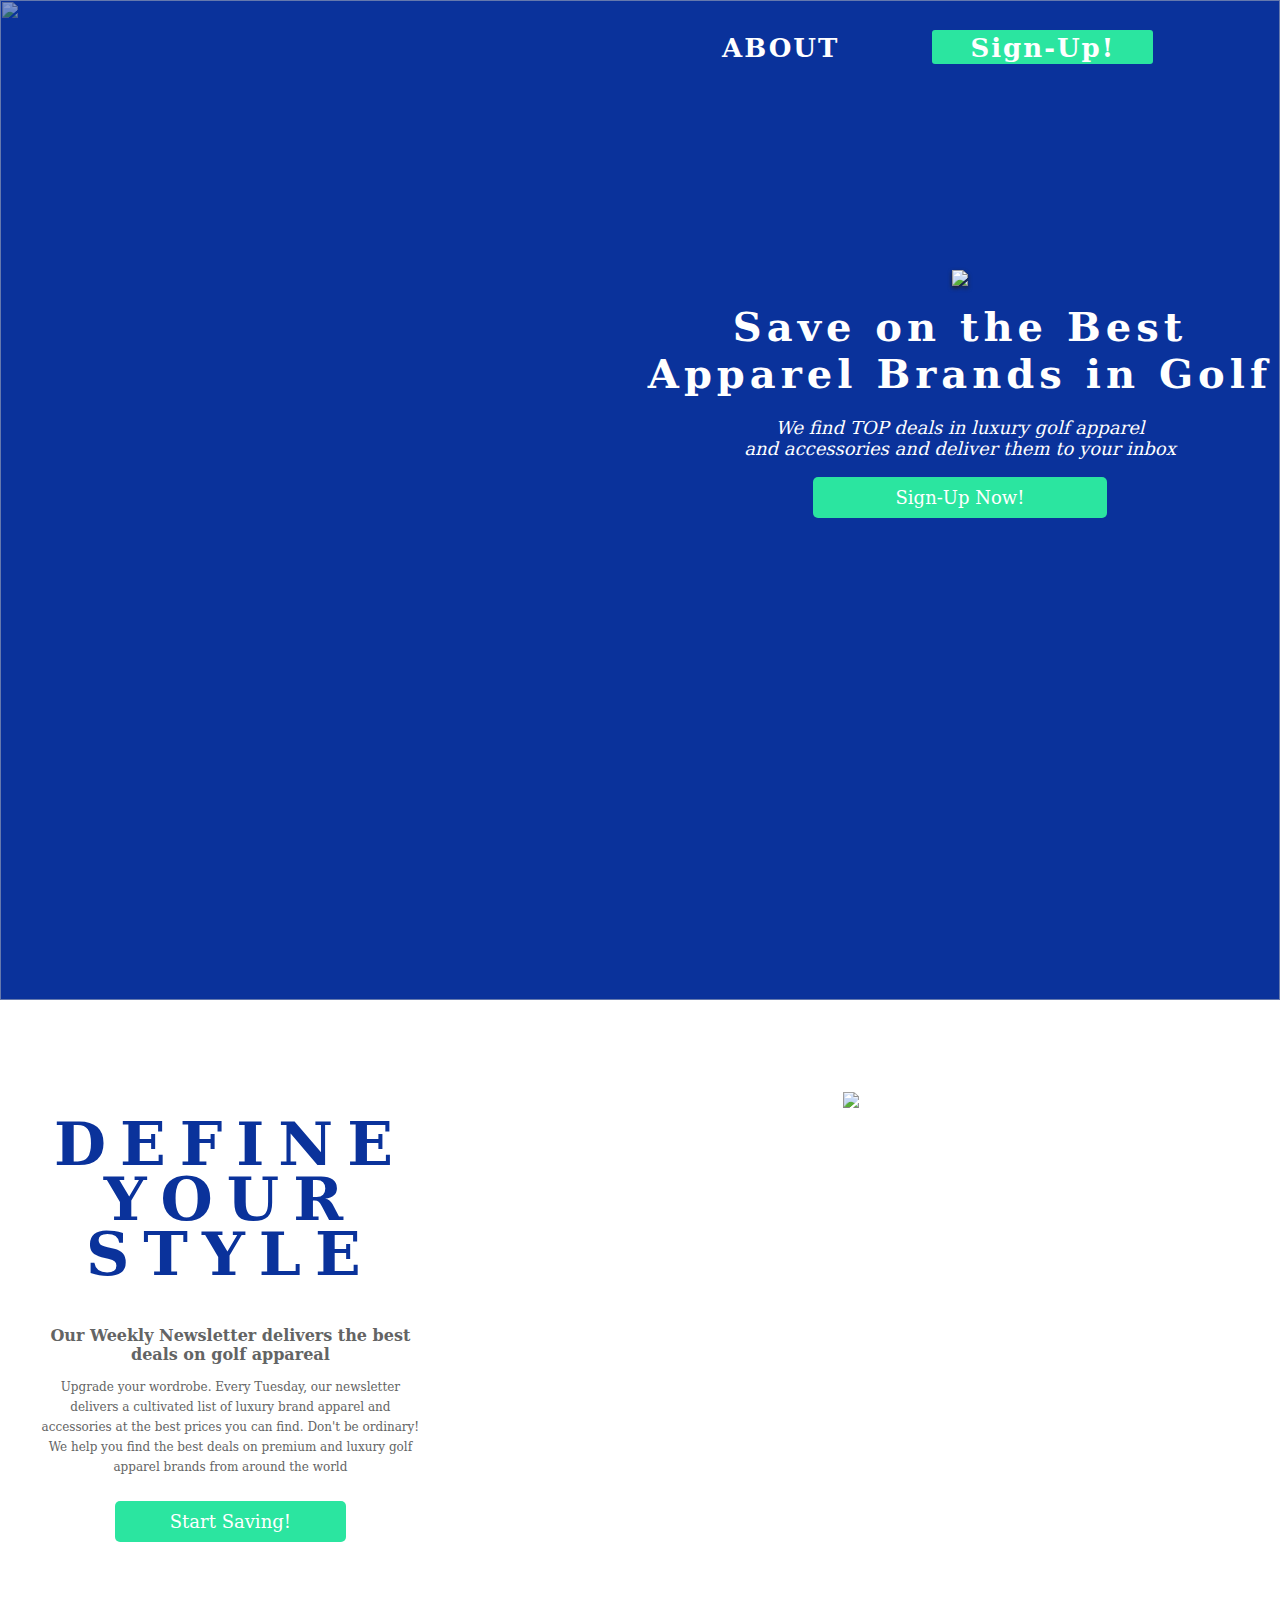
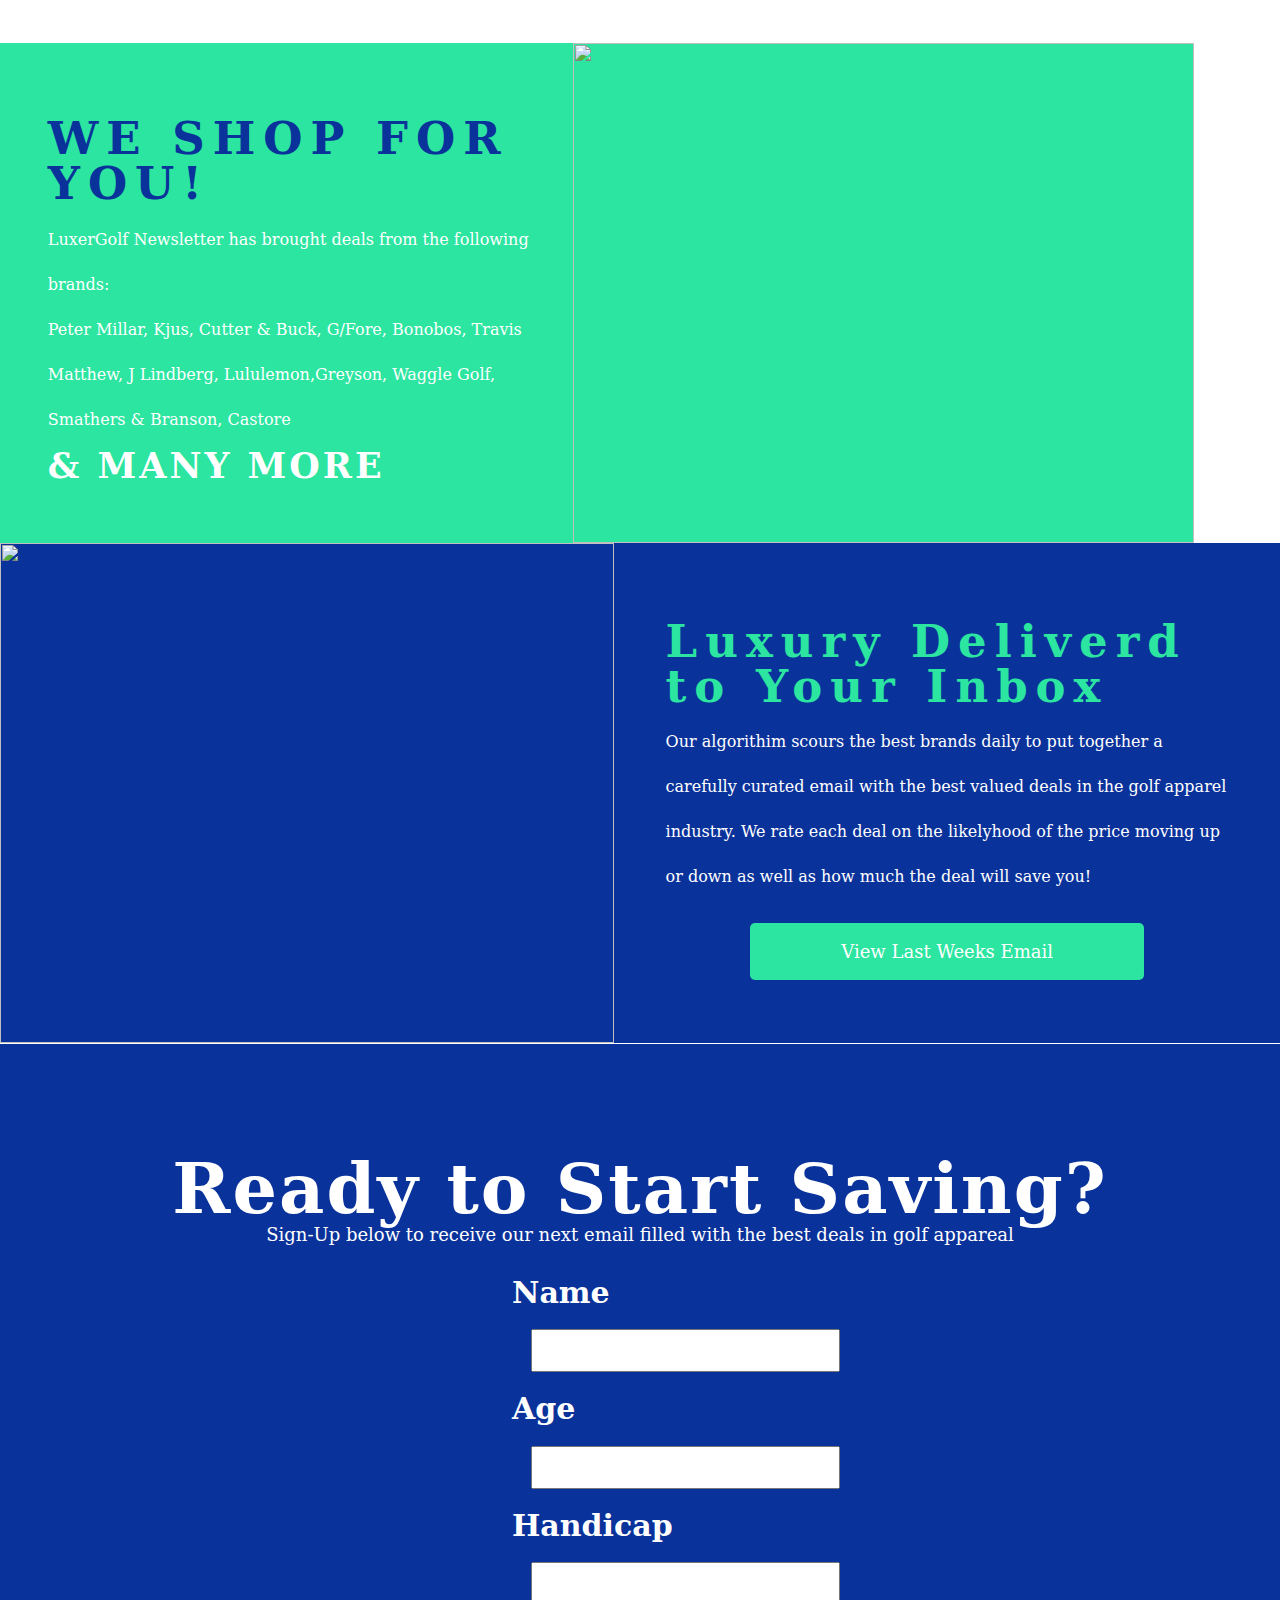
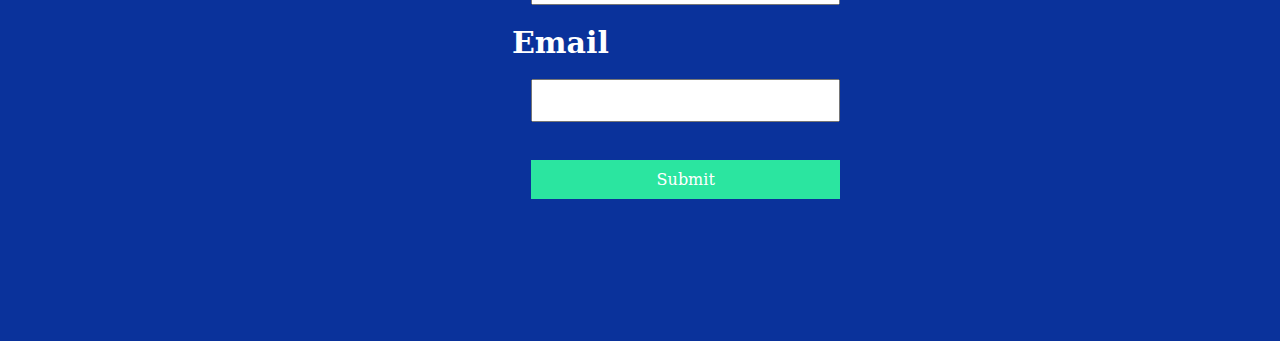
==== index.html @ 3a61de8a "Add files via upload" ====
<!DOCTYPE html>
<html lang="en">
<head>
	<meta charset="utf-8">
		<meta content="width=device-width, initial-scale=1" name="viewport" />
		<link rel="stylesheet" href="stylesheet.css" type="text/css" media="all" />
		<title>LuxurGolf</title>
</head>
<body>
	<div class="content">
            <div class="home_container">
                <nav>
                    <div id="logo"><img alt="" src="logos/LuxGolf Logo All Green.png" />
                    </div>
                    <ul>
                        <li><a href="#learnmore">ABOUT</a></li>	
                        <li><a href="#form" id="sign_up_nav">Sign-Up!</a></li>	
                    </ul>
                </nav>
                <div class="hero"><img src="Images\Stock Images\lo-sarno-QLdp9SGDf5Y-unsplash.jpg"></div>
               <div class="logo_text_home">
                  <img id="home_logo" src="Images\Hero Images\LuxurGolf Newsletter Hompage Hero.png">
                  <h1>Save on the Best Apparel Brands in Golf</h1>
                  <p><em>We find TOP deals in luxury golf apparel<br>and accessories and deliver them to your inbox</em><p>
                  <div id="home_signup"><h4><a href="#">Sign-Up Now!</a></h4></div>
                </div>
          </div>
          <div class="define_style_signup">
              <div class="call_to_action_text">	
                  <h1>DEFINE YOUR STYLE</h1>
                  <h2>Our Weekly Newsletter delivers the best deals on golf appareal</h2>
                  <p>Upgrade your wordrobe. Every Tuesday, our newsletter delivers a cultivated list of luxury brand apparel and accessories at the best prices you can find. Don't be ordinary! We help you find the best deals on premium and luxury golf apparel brands from around the world</p>
                  <div id="middle_signup"><h4><a href="#">Start Saving!</a></h4></div>
              </div>
              <div class="define_style_block">
                  <img id="computer" src="Images\Other Images\PSD 10 (Desktop, Laptop, and Tablet).png"/>
              </div>
        </div>
        <div class="past_savings">
          <div class="past_savings_text">
            <h2>WE SHOP FOR YOU!</h2>
            <div class="past_savings_text_list">
            <p>LuxerGolf Newsletter has brought deals from the following brands:
            <br>Peter Millar, Kjus, Cutter & Buck, G/Fore, Bonobos, Travis Matthew, J Lindberg, Lululemon,Greyson, Waggle Golf, Smathers & Branson, Castore</p>
                <p id="many_more">& MANY MORE</p>
                </div>
           </div>
           <div class="savings_photos">
                <img class="savings_photos_img" src="Images\Stock Images\jeroen-den-otter-q7D864lJP9s-unsplash.jpg">
         </div>
        </div>
        <div class="email_example">
            <div class="email_example_photo">
                <img class="email_example_img" src="Images\Other Images\Iphone Email Picture.jpg">
         </div>
            <div class="email_example_text">
              <h2>Luxury Deliverd to Your Inbox</h2>
              <div class="email_example_text_list">
              <p>Our algorithim scours the best brands daily to put together a carefully curated email with the best valued deals in the golf apparel industry. We rate each deal on the likelyhood of the price moving up or down as well as how much the deal will save you!</p>
              <div id="email_example_signup"><h4><a href="#">View Last Weeks Email</a></h4></div>
                  </div>
             </div>
          </div>  
          <div class="bottom_container">
              <h1>Ready to Start Saving?</h1>
              <p>Sign-Up below to receive our next email filled with the best deals in golf appareal<p>
                <form id="bottom_hero_form" action="https://liveformhq.com/form/2e7cd37e-4d10-4a01-835c-2b857cfc0714" method="POST" accept-charset="utf-8">
                    <input type="hidden" name="_utf8" value="✓">
                  
                    <!--
                      NOTE: This is an optional field, if your form has a field named '_redirect',
                      The user will be redirected to this page after the submission is saved
                    -->
                    <input type="hidden" value="https://liveformhq.com/thank_you" name="_redirect" />
                  
                    <label for="name">Name</label>
                    <input type="text" id="name" name="name"> <br />

                    <label for="age">Age</label>
                    <input type="text" id="age" age="age"> <br />

                    <label for="handicap">Handicap</label>
                    <input type="text" id="handicap" name="handicap"> <br />
                  
                    <label for="email">Email</label>
                    <input type="text" id="email" name="email"> <br />
                  
                    <input type="submit" id="submit">
                  </form>
                  
           

            </div>
      </div>
     </div>
    <footer>
    </footer>
    </body>
 </html>
---- stylesheet.css ----
/*
Theme Name: LuxurGolf
Theme URI: 
Author: NHH
Author URI: n/a
Description: LuxurGolf Newsletter
Version: 1.0
License: na
License URI: na
Text Domain: luxurgolfnewsletter
Tags: 
*/


/**Body Style**/
    body{
    font-family:"verdana", "serif";
    width:100%;
    overflow-x:none;
    margin:0;
    background-color:#ffffff;
    }
    body a{
    text-decoration: none;
    cursor:pointer
    }
    
    /**Navigation Bar Style**/
    nav{
    z-index:2000;
    position: absolute;
    padding-top:10px;
    width: 100%;
    margin: 0;
    height: 80px;
    text-align: right;
    }
    
    nav a{
    padding-right:38px;
    padding-top:3px;
    padding-bottom:1px;
    padding-left:38px;
    color:#ffffff;
    font-family: "Bebas Neue","verdana","serif";
    font-weight:bold;
    text-decoration:none;
    font-size:26px;
    letter-spacing:2px;
    }
    
    nav a:hover{
    color:#2BE5A0;
    }

    nav p{
        text-align:center;
    }
    
    nav ul{
        margin:0;
        padding-top:1.8%;
        margin-right:6%;
    }
    nav li{
        display: inline-block;
        text-align:center;
        padding-right:50px;
    }

    #logo{
    float:left;
    padding-left:5%;
    }
    
    #logo img{
    padding-top:6px;
    width:180px;
    height:auto;
    }
    
    #sign_up_nav{
        background-color:#2BE5A0;
    text-align:center;
    transition: 0.2s;
    border-radius:3px;
    border-color:none;
    }
    #sign_up_nav:hover{
    padding-left:22px;
    padding-right:22px;
    transition: 0.2s;
    color:white;
    }
    
    /**Home Index Image Container**/
    .home_container{
    background-color: #0A329B;
    width: 100%;
    height:1000px;
    }
    .hero{
    width: 100%;
    z-index: -1000;
    }
    .hero img{
    opacity: 50%;
    height:1000px;
    width: 100%;
    z-index: -1000;
    object-fit: cover;
    }
    .logo_text_home{
    top:30%;
    left:50%;
    position: absolute;
    height:auto;
    margin:0 auto;
    text-align:center;
    }

    .logo_text_home h1{
    width:100%;
    margin-top:2%;
    color:#ffffff;
    font-family: "Bebas Neue","verdana","serif";
    font-size: 40px;
    letter-spacing:5px;
    }
    
    .logo_text_home p{
    margin-top:-1%;
    width:100%;
    color:#ffffff;
    font-size:18px;
    }
    
    #home_logo{
    -webkit-filter: drop-shadow(0px 2px 2px #222);
    filter: drop-shadow(0px 2px 2px #222);
    }
    
    #home_signup{
        background-color:#2BE5A0;
        width:46%;
        transition: 0.1s;
        margin: 0 auto;
        border-radius:5px;
        }
    
        #home_signup a{
         color:white;
         transition: 0.2s;
       
        }
        #home_signup h4{
        font-weight:200;
        text-align:center;
        padding:10px;
        color:#ffffff;
        font-size:18px;
        transition: 0.2s;
        }
        #home_signup:hover{
            transition: 0.2s;
            width:36%;
        }
        #home_signup:hover a{
            transition: 0.2s;
        }

    /*sign-up/define your style container*/
    .define_style_signup{
        width:100%;
        display:inline-flex;
        flex-wrap:wrap;
        text-align:center;
    }
    .call_to_action_text{
        padding:6% 0;
        margin-left:3%;
        z-index:4;
        width:40%;
    }
    .call_to_action_text h1{
        text-align:center;
        color:#0A329B;
        font-family: "Bebas Neue","verdana","serif";
        font-size:85px;
        line-height:75px;
        letter-spacing:14px;
        font-weight:bolder;
    }
    .call_to_action_text h2{
        font-size:25px;
        color:#636464;
        padding-top:1%;
    }
    .call_to_action_text p{
        font-size:15px;
        line-height:25px;
        color:#636464;
    }
    #middle_signup{
    background-color:#2BE5A0;
    width:32%;
    transition: 0.1s;
    margin: 0 auto;
    border-radius:5px;
    }

    #middle_signup a{
     color:white;
     transition: 0.2s;
   
    }
    #middle_signup h4{
    font-weight:200;
    padding:10px;
    color:#ffffff;
    font-size:18px;
    transition: 0.2s;
    }
    #middle_signup:hover{
        transition: 0.2s;
        width:25%;

    }
    #middle_signup:hover a{
      transition: 0.2s;
    }
    /*computer and blue background block*/
    .define_style_block{
    margin: 0 auto;
    padding-top: 7%;
    padding-bottom: 4%;
    }

    #computer{
    }
    
    /*past_savings_block*/
.past_savings{
    background-color:#2BE5A0;
    display:inline-flex;
    flex-wrap:wrap;
    flex-direction:row;
    margin:0 auto;
   }

 .past_savings_text{
    width:43%;
    padding:0 1% 0 4%;
    font-size:16px;
    line-height:45px;
    color:white;
    margin-top:3%;
   }

.past_savings_text h2{
    text-align:left;
    color:#0A329B;
    font-family: "Bebas Neue","verdana","serif";
    font-size:45px;
    margin-bottom:-1%;
    letter-spacing:8px;
    font-weight:bolder;
   }
#many_more{
    font-family: "Bebas Neue","verdana","serif";
    font-size:35px;
    font-weight:bolder;
    letter-spacing:3px;
    line-height:5px;
    margin-top:4%;
   }

.savings_photos{
    width: 52%;
    height: 500px;
}

.savings_photos_img{
    width: 100%;
    height: 500px;
    object-fit: cover;
    text-align: center;
}

/*Email_Example_block*/
.email_example{
    background-color:#0A329B;
    display:inline-flex;
    flex-wrap:wrap;
    flex-direction:row;
    margin:0 auto;
   }
   .email_example_text{
    width:44%;
    padding-left:4%;
    font-size:16px;
    line-height:45px;
    color:white;
     margin-top:3%;
   }

   .email_example_text h2{
    text-align:left;
    color:#2BE5A0;
    font-family: "Bebas Neue","verdana","serif";
    font-size:45px;
    margin-bottom:-1%;
    letter-spacing:8px;
    font-weight:bolder;
   }
 
   #email_example_signup{
    background-color:#2BE5A0;
    width:45%;
    transition: 0.1s;
    margin: 0 auto;
    border-radius:5px;
    }

    #email_example_signup a{
     color:white;
     transition: 0.2s;
    }

    #email_example_signup h4{
    font-weight:200;
    text-align:center;
    padding:6px;
    color:#ffffff;
    font-size:18px;
    transition: 0.2s;
    }

    #email_example_signup:hover{
    transition: 0.2s;
    width:35%;
    }

    #email_example_signupr a{
    transition: 0.2s;
    }

    .email_example_photo{
    width: 48%;
    height: 500px;
    }

    .email_example_img{
    width: 100%;
    height: 500px;
    object-fit: cover;
    text-align: center;
}
 
   /*Bottom sign up container*/
   .bottom_container{
    background-image: url("Images\Stock Images\parker-ulry-D9-MY3cVe_I-unsplash (1).jpg");
    background-repeat: no-repeat;
    background-color: #0A329B;
    background-position: center;
    background-size:cover;
    width: 100%;
    height:897px;
    margin-top:-0.2%;
    }
    
    .bottom_container h1{
    width:100%;
    position:absolute;
    text-align:center;
    margin-top:8%;
    color:#ffffff;
    font-family: "Bebas Neue","verdana","serif";
    font-size: 70px;
    letter-spacing:2px;
    }
    
    .bottom_container p{
    position:absolute;
    margin-top:14%;
    text-align:center;
    width:100%;
    color:#ffffff;
    font-size:18px;
    }
    
    /**Bottom Hero Sign-up Form**/
    #bottom_hero_form{
    position:absolute;
    margin-top:18%;
    left:40%;
    font-family:"Bebas Neue","verdana","serif";
    font-size:30px;
    font-weight:600;
    z-index:1;
    color:white
    }
    input[type=text] {
    width:80%;
    font-family:"verdana", "serif";
    padding: 12px 20px;
    margin: 5%;
    color:black;
    box-sizing: border-box;
    transition: width 0.4s ease-in-out;

    }
input[type=text]:focus {
  border: 3px solid #2BE5A0;
  width:100%;
}
#submit{
    background-color: #2BE5A0;
    border: none;
    color: white;
    font-family: "verdana","serif";
    font-size: 16px;
    width: 80%;
    text-align: center;
    margin-left: 5%;
    padding: 10px 10px;
    margin-top: 5%;
    cursor: pointer;
    text-align: center;
  }
  #submit:hover{
    background-color:#0A329B;
    transition:.2s;
  }

    /**Footer Style**/

   /**Media queries for DEFINE STYLE CONTAINER**/
   @media screen and (max-width: 1421px) {
    .call_to_action_text{
     width:30%;
     }
   .call_to_action_text h1{
     font-size:60px;
     line-height:55px;
    }
    #computer{
        width:80%;
    }
    .call_to_action_text h2{
        font-size:16px;
       }
       .call_to_action_text p{
        font-size:12px;
        line-height:20px;
       }
    #middle_signup{
        width:60%;
    }
    #computer {
        margin-top:15%;
      }
  }
   @media screen and (max-width: 1300px) {
  
    #middle_signup{
        width:60%;
    }
  }
  @media screen and (max-width: 1211px) {
    .call_to_action_text  {
      width:100%;
    }
    #middle_signup{
        width:40%;
    }
    .define_style_block{
        width:100%;
        padding-top:0;
  }
  #computer{
      margin-top:0;
      margin-bottom:2%;
  }
}
@media screen and (max-width: 600px) {
    #middle_signup{
        width:100%;
    }
#middle_signup:hover{
    width:100%;
}
}
@media screen and (max-width: 450px) {
    .define_style_block{
        display:none;
  }
   .call_to_action_text h1{
    font-size:35px;
    line-height:30px;
    letter-spacing:2px;
   }
   .call_to_action_text h2{
       font-size:16px;
       width:100%;
      }
      .call_to_action_text p{
       font-size:14px;
       line-height:32px;

      }
}

 /**Media queries for DEFINE STYLE CONTAINER**/
 @media screen and (max-width: 1445px) {
    #email_example_signup{
     width:70%;
     }
     #email_example_signup:hover{
        width:60%;
        }
 }
 @media screen and (max-width: 980px) {
    #email_example_signup{
     width:90%;
     }
     #email_example_signup:hover{
        width:80%;
        }
     #email_example_signup h4 {
    font-size:16px;
    padding:0px;
 }
 .email_example_text p{
    font-size:14px;
    line-height:38px;

}
.past_savings_text p{
    font-size:14px;
    line-height:32px;   
}
#many_more{
    line-height:30px;
}
 }

 @media screen and (max-width: 980px) {
#email_example_signup{
width:90%;
 }
#email_example_signup:hover{
width:80%;
 }
 #email_example_signup h4 {
font-size:16px;
padding:0px;
 }
.email_example_text p{
font-size:14px;
line-height:38px;

}
.past_savings_text p{
font-size:14px;
line-height:32px;   
}
#many_more{
line-height:30px;
}
 }

 @media screen and (max-width: 850px) {
    .past_savings{
        flex-direction:column;
    }
    .email_example{
        flex-direction:column-reverse;
    }
    .past_savings_text{
        width:100%;
        height:400px;
        padding-left:0;
    }
    .savings_photos{
        width:100%;
    }
    .email_example_photo{
        width:100%;
    }
    .email_example_text{
        width:100%;
        height:400px;
        padding-left:0;
    }
    .email_example_text_list{
        padding-left:1%;
    }
    .past_savings_text_list{
        padding-left:1%;
    }
    .email_example_text h2{
        margin-bottom:0;
        text-align:center;
    }
    .past_savings_text h2{
        margin-bottom:0;
        text-align:center;
    }
    #many_more{
        line-height:30px;
        font-size:50px;
        letter-spacing: 3px;
        text-align:center;
        }
 }
 @media screen and (max-width: 395px) {
 .past_savings_text{
        width:100%;
        height:500px;
    }
    .email_example_text{
        width:100%;
        height:500px;

    }
}

 /**Hero**/
 @media screen and (max-width: 1030px) {
    .logo_text_home{
     left:15%;
 }
}
@media screen and (max-width: 700px) {
    .logo_text_home{
     left:0%;
 }
  nav li{
     display:none;
 }
}
@media screen and (max-width: 630px) {
    #home_logo{
     width:60%;
 }
}

 /**bottom signup**/
 @media screen and (max-width: 1160px) {
    .bottom_container p{
        margin-top:16%;
        padding-bottom:70px;
        }
        #bottom_hero_form{
        margin-top:19%;
        }
}
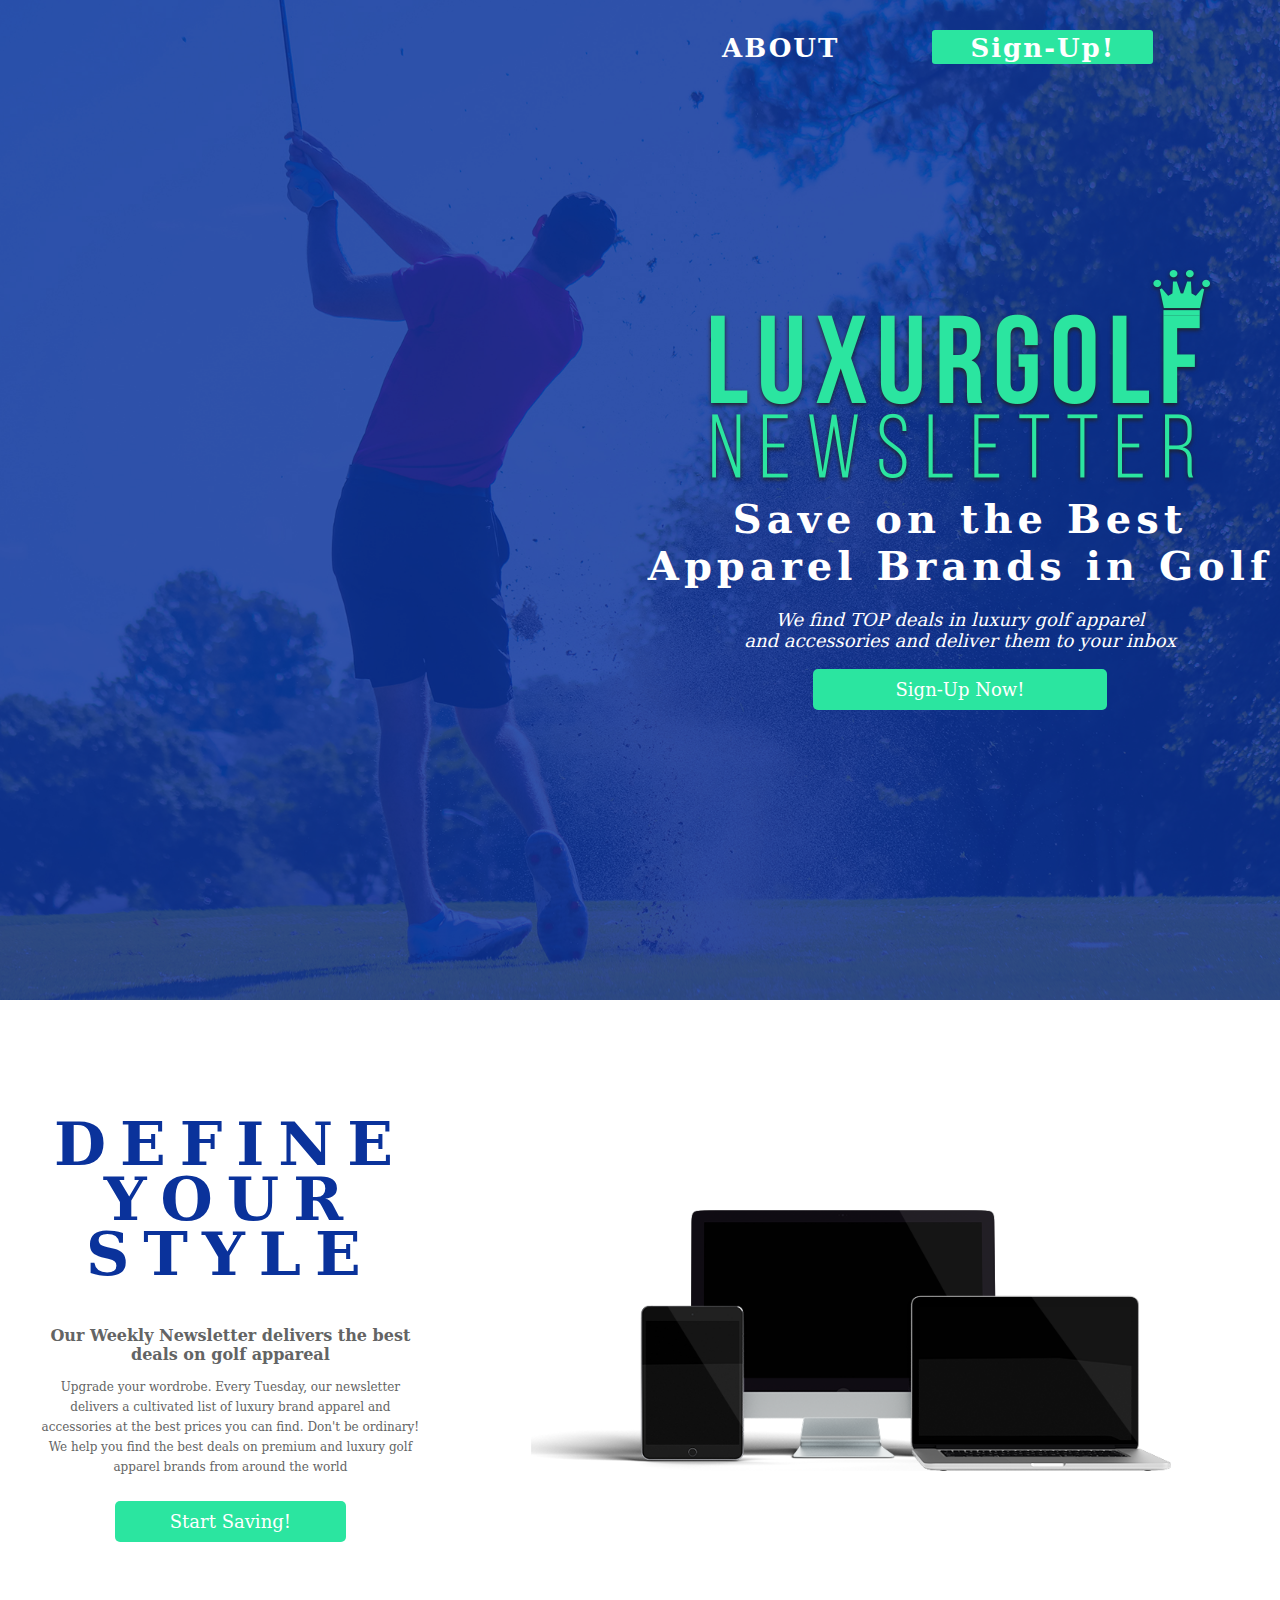
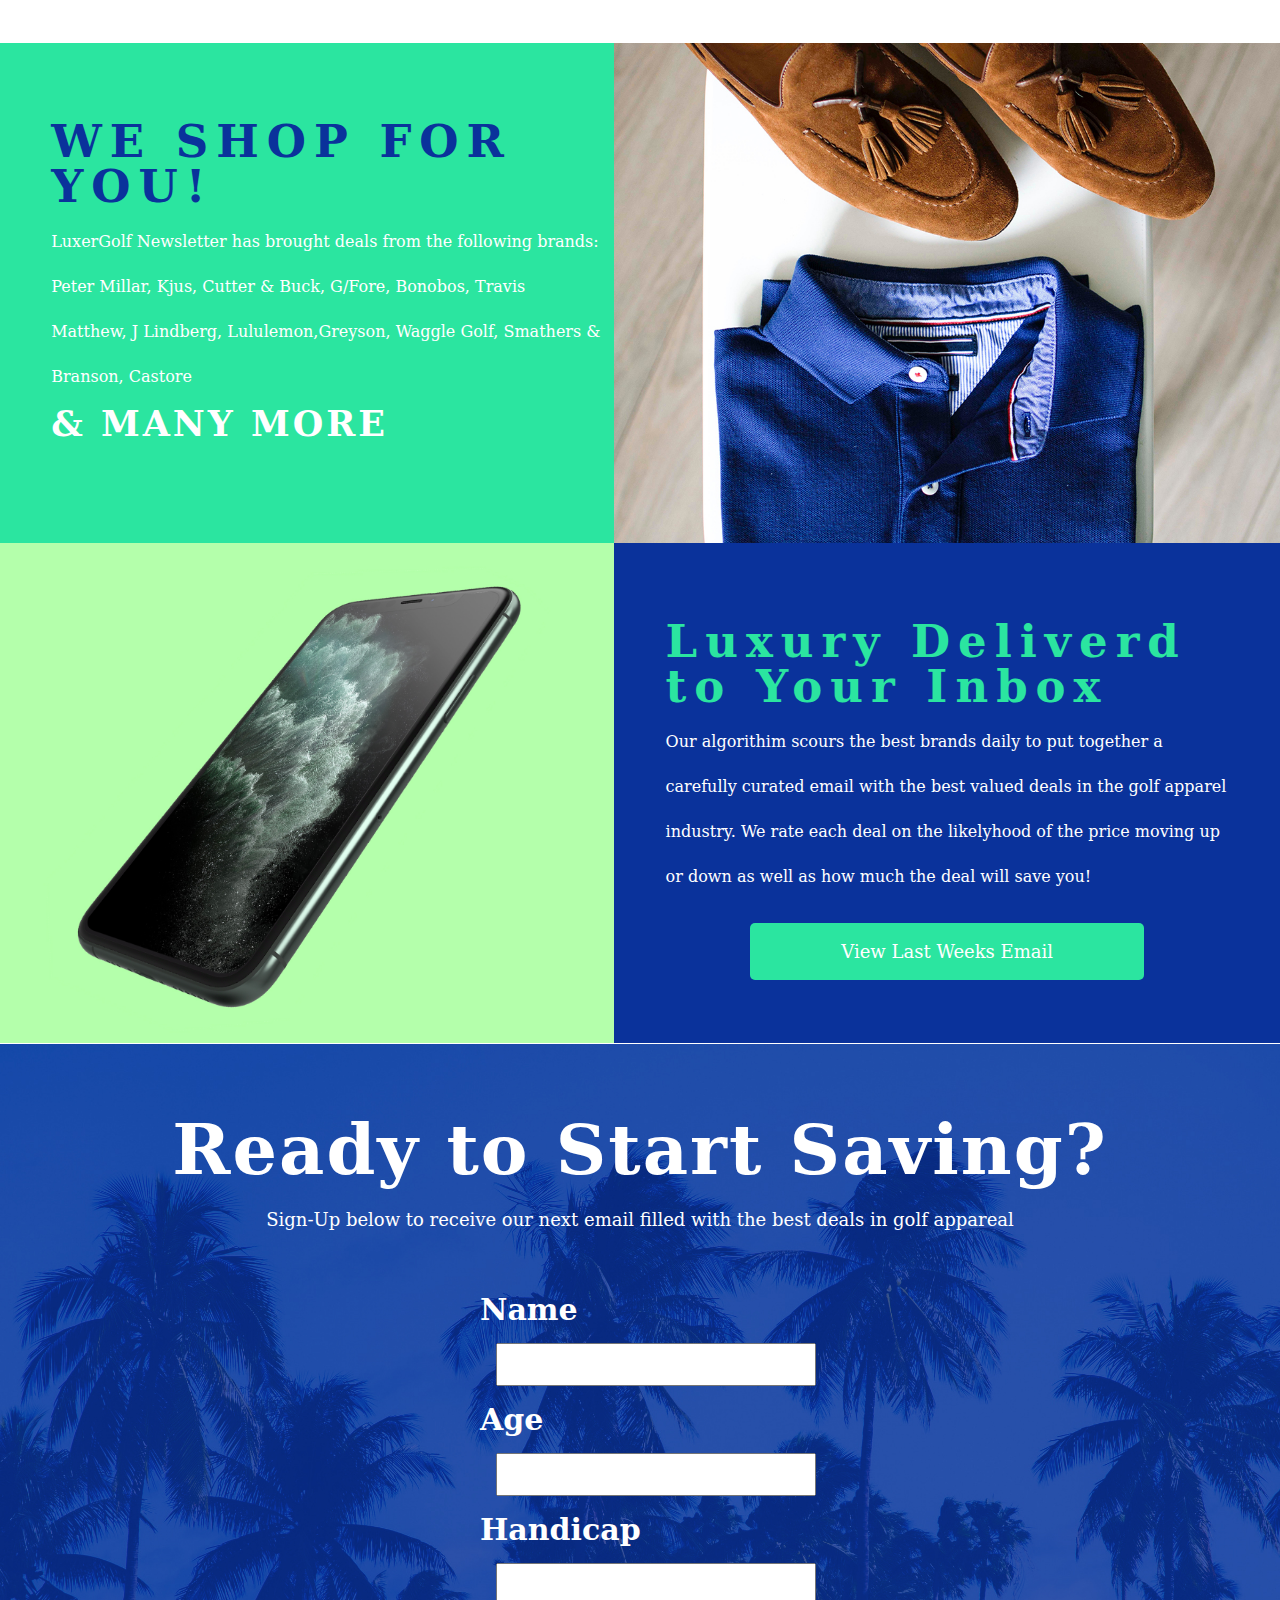
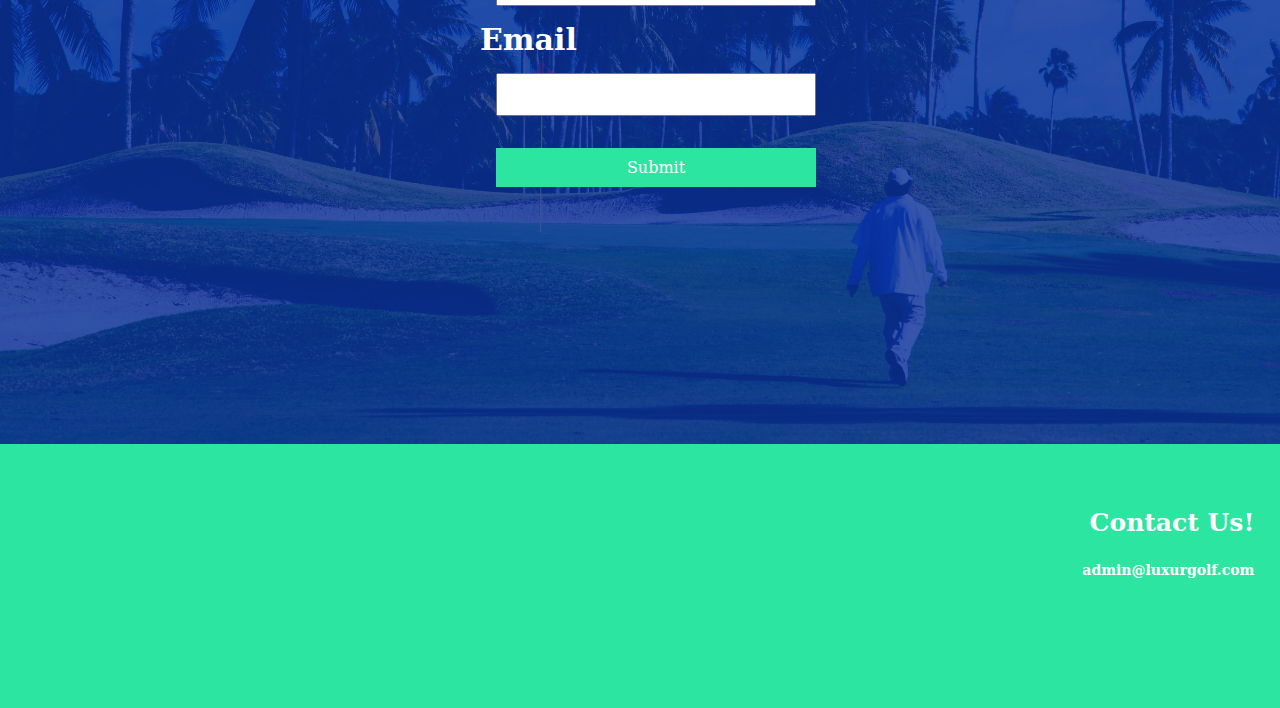
==== commit 3b70948e: "Add files via upload" ====
--- a/index.html
+++ b/index.html
@@ -4,25 +4,52 @@
 	<meta charset="utf-8">
 		<meta content="width=device-width, initial-scale=1" name="viewport" />
 		<link rel="stylesheet" href="stylesheet.css" type="text/css" media="all" />
-		<title>LuxurGolf</title>
+    <title>LuxurGolf</title>
+    <script src="https://ajax.googleapis.com/ajax/libs/jquery/3.4.1/jquery.min.js"></script>
+<script>
+$(document).ready(function(){
+  // Add smooth scrolling to all links
+  $("a").on('click', function(event) {
+
+    // Make sure this.hash has a value before overriding default behavior
+    if (this.hash !== "") {
+      // Prevent default anchor click behavior
+      event.preventDefault();
+
+      // Store hash
+      var hash = this.hash;
+
+      // Using jQuery's animate() method to add smooth page scroll
+      // The optional number (800) specifies the number of milliseconds it takes to scroll to the specified area
+      $('html, body').animate({
+        scrollTop: $(hash).offset().top
+      }, 800, function(){
+   
+        // Add hash (#) to URL when done scrolling (default click behavior)
+        window.location.hash = hash;
+      });
+    } // End if
+  });
+});
+</script>
 </head>
 <body>
 	<div class="content">
             <div class="home_container">
                 <nav>
-                    <div id="logo"><img alt="" src="logos/LuxGolf Logo All Green.png" />
+                    <div id="logo"><img alt="" src="LuxurGolf/Logos/LuxGolf Logo All Green.png" />
                     </div>
                     <ul>
-                        <li><a href="#learnmore">ABOUT</a></li>	
-                        <li><a href="#form" id="sign_up_nav">Sign-Up!</a></li>	
+                        <li><a href="#learn_info">ABOUT</a></li>	
+                        <li><a href="#bottom_hero_form" id="sign_up_nav">Sign-Up!</a></li>	
                     </ul>
                 </nav>
-                <div class="hero"><img src="Images\Stock Images\lo-sarno-QLdp9SGDf5Y-unsplash.jpg"></div>
+                <div class="hero"><img src="LuxurGolf/Images/Stock Images/lo-sarno-QLdp9SGDf5Y-unsplash.jpg"></div>
                <div class="logo_text_home">
-                  <img id="home_logo" src="Images\Hero Images\LuxurGolf Newsletter Hompage Hero.png">
+                  <img id="home_logo" src="LuxurGolf/Images/Hero Images/LuxurGolf Newsletter Hompage Hero.png">
                   <h1>Save on the Best Apparel Brands in Golf</h1>
                   <p><em>We find TOP deals in luxury golf apparel<br>and accessories and deliver them to your inbox</em><p>
-                  <div id="home_signup"><h4><a href="#">Sign-Up Now!</a></h4></div>
+                  <div id="home_signup"><h4><a href="#bottom_hero_form">Sign-Up Now!</a></h4></div>
                 </div>
           </div>
           <div class="define_style_signup">
@@ -30,14 +57,14 @@
                   <h1>DEFINE YOUR STYLE</h1>
                   <h2>Our Weekly Newsletter delivers the best deals on golf appareal</h2>
                   <p>Upgrade your wordrobe. Every Tuesday, our newsletter delivers a cultivated list of luxury brand apparel and accessories at the best prices you can find. Don't be ordinary! We help you find the best deals on premium and luxury golf apparel brands from around the world</p>
-                  <div id="middle_signup"><h4><a href="#">Start Saving!</a></h4></div>
+                  <div id="middle_signup"><h4><a href="#bottom_hero_form">Start Saving!</a></h4></div>
               </div>
               <div class="define_style_block">
-                  <img id="computer" src="Images\Other Images\PSD 10 (Desktop, Laptop, and Tablet).png"/>
+                  <img id="computer" src="LuxurGolf/Images/Other Images/PSD 10 (Desktop, Laptop, and Tablet).png"/>
               </div>
         </div>
         <div class="past_savings">
-          <div class="past_savings_text">
+          <div class="past_savings_text" id="learn_info">
             <h2>WE SHOP FOR YOU!</h2>
             <div class="past_savings_text_list">
             <p>LuxerGolf Newsletter has brought deals from the following brands:
@@ -46,12 +73,12 @@
                 </div>
            </div>
            <div class="savings_photos">
-                <img class="savings_photos_img" src="Images\Stock Images\jeroen-den-otter-q7D864lJP9s-unsplash.jpg">
+                <img class="savings_photos_img" src="LuxurGolf/Images/Stock Images/jeroen-den-otter-q7D864lJP9s-unsplash.jpg">
          </div>
         </div>
         <div class="email_example">
             <div class="email_example_photo">
-                <img class="email_example_img" src="Images\Other Images\Iphone Email Picture.jpg">
+                <img class="email_example_img" src="LuxurGolf/Images/Other Images/Iphone Email Picture.jpg">
          </div>
             <div class="email_example_text">
               <h2>Luxury Deliverd to Your Inbox</h2>
@@ -62,8 +89,10 @@
              </div>
           </div>  
           <div class="bottom_container">
+            <div id="signup_text">
               <h1>Ready to Start Saving?</h1>
               <p>Sign-Up below to receive our next email filled with the best deals in golf appareal<p>
+              </div>
                 <form id="bottom_hero_form" action="https://liveformhq.com/form/2e7cd37e-4d10-4a01-835c-2b857cfc0714" method="POST" accept-charset="utf-8">
                     <input type="hidden" name="_utf8" value="✓">
                   
@@ -71,7 +100,7 @@
                       NOTE: This is an optional field, if your form has a field named '_redirect',
                       The user will be redirected to this page after the submission is saved
                     -->
-                    <input type="hidden" value="https://liveformhq.com/thank_you" name="_redirect" />
+                    <input type="hidden" value="https://weather.com" name="_redirect" />
                   
                     <label for="name">Name</label>
                     <input type="text" id="name" name="name"> <br />
@@ -85,15 +114,14 @@
                     <label for="email">Email</label>
                     <input type="text" id="email" name="email"> <br />
                   
-                    <input type="submit" id="submit">
+                    <input type="submit" id="submit" href="recevied">
                   </form>
-                  
-           
-
             </div>
       </div>
      </div>
     <footer>
+      <div class="footer_logo"><img alt="" src="LuxurGolf/Logos/LuxGolf Logo All Purple.png"/></div>
+      <div class="contact"><h3>Contact Us!</h3><p>admin@luxurgolf.com</p>
     </footer>
     </body>
  </html>
--- a/stylesheet.css
+++ b/stylesheet.css
@@ -241,6 +241,7 @@
     
     /*past_savings_block*/
 .past_savings{
+    width:100%;
     background-color:#2BE5A0;
     display:inline-flex;
     flex-wrap:wrap;
@@ -359,41 +360,40 @@
  
    /*Bottom sign up container*/
    .bottom_container{
-    background-image: url("Images\Stock Images\parker-ulry-D9-MY3cVe_I-unsplash (1).jpg");
+    background-image: url("LuxurGolf/Images/Stock Images/parker-ulry-D9-MY3cVe_I-unsplash (1).jpg");
     background-repeat: no-repeat;
     background-color: #0A329B;
     background-position: center;
     background-size:cover;
     width: 100%;
-    height:897px;
+    height:1000px;
     margin-top:-0.2%;
     }
     
-    .bottom_container h1{
-    width:100%;
-    position:absolute;
-    text-align:center;
-    margin-top:8%;
+    #signup_text{
+    margin:0 auto;
     color:#ffffff;
     font-family: "Bebas Neue","verdana","serif";
+    width:100%;
+    padding-top: 5%;
+    text-align:center;
+    }
+
+    #signup_text  h1{
     font-size: 70px;
-    letter-spacing:2px;
-    }
-    
-    .bottom_container p{
-    position:absolute;
-    margin-top:14%;
-    text-align:center;
-    width:100%;
-    color:#ffffff;
+    letter-spacing:2px; 
+    margin: 0;
+    }
+    
+    #signup_text p{
     font-size:18px;
+    padding-bottom:1%;
     }
     
     /**Bottom Hero Sign-up Form**/
     #bottom_hero_form{
-    position:absolute;
-    margin-top:18%;
-    left:40%;
+    width:25%;
+    margin:0 auto;
     font-family:"Bebas Neue","verdana","serif";
     font-size:30px;
     font-weight:600;
@@ -401,7 +401,7 @@
     color:white
     }
     input[type=text] {
-    width:80%;
+    width:100%;
     font-family:"verdana", "serif";
     padding: 12px 20px;
     margin: 5%;
@@ -412,7 +412,6 @@
     }
 input[type=text]:focus {
   border: 3px solid #2BE5A0;
-  width:100%;
 }
 #submit{
     background-color: #2BE5A0;
@@ -420,13 +419,11 @@
     color: white;
     font-family: "verdana","serif";
     font-size: 16px;
-    width: 80%;
-    text-align: center;
+    width: 100%;
     margin-left: 5%;
     padding: 10px 10px;
     margin-top: 5%;
     cursor: pointer;
-    text-align: center;
   }
   #submit:hover{
     background-color:#0A329B;
@@ -434,6 +431,47 @@
   }
 
     /**Footer Style**/
+footer{
+    width:100%;
+    height:200px;
+    background-color:#2BE5A0;
+    padding-top:3%;
+    padding-bottom:2%;
+}
+    .footer_logo{
+    float:left;
+    margin:0 auto;
+    padding-left:2%;
+    }
+    .footer_logo img{
+    width:75%;
+    }
+.contact {
+    text-align:right;
+    padding-right:2%;
+    float:right;
+    font-size:30px;
+    font-weight:bold;
+    color:white;
+}
+.contact h3{
+    font-size:25px;
+}
+.contact p{
+    font-size:14px;
+}
+.receive_logo{
+
+    width:100%;
+    background-color:#0A329B;
+}
+.receive_logo img{
+    padding-top:5%;
+display: block;
+  margin-left: auto;
+  margin-right: auto;
+}
+
 
    /**Media queries for DEFINE STYLE CONTAINER**/
    @media screen and (max-width: 1421px) {
@@ -648,11 +686,31 @@
 
  /**bottom signup**/
  @media screen and (max-width: 1160px) {
-    .bottom_container p{
-        margin-top:16%;
-        padding-bottom:70px;
-        }
-        #bottom_hero_form{
-        margin-top:19%;
-        }
-}
+    #bottom_hero_form{
+        width:60%;
+    }
+    #signup_text{
+        padding-left:1%;
+        padding-right:1%;
+        padding-top:15%
+    }
+    #signup_text h1{
+        font-size:50px;
+        line-height:50px;
+    }
+}
+/**footer**/
+@media screen and (max-width: 575px) {
+    .footer_logo img{
+        width:40%;
+        }
+        .footer_logo{
+        }
+        .contact h3{
+            float:none;
+        }
+        .contact p{
+            font-size:12px;
+        }
+    }
+  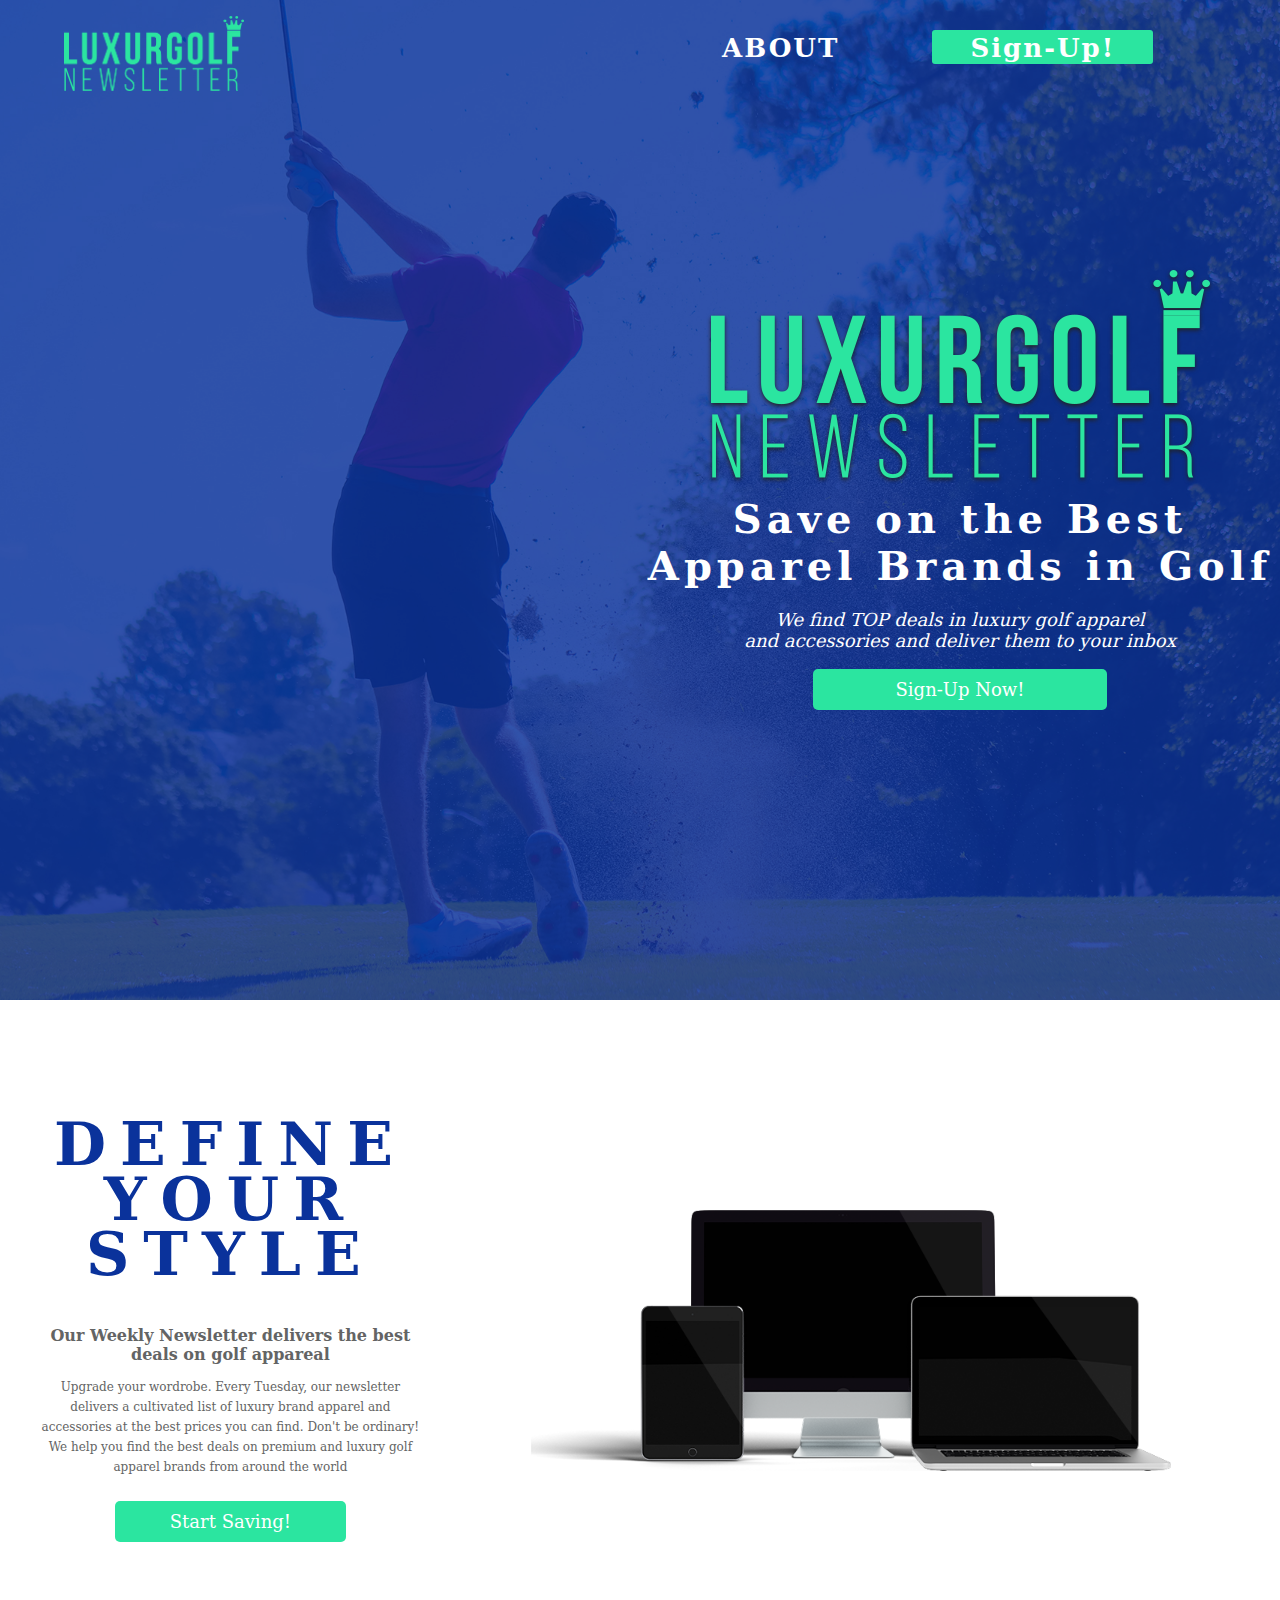
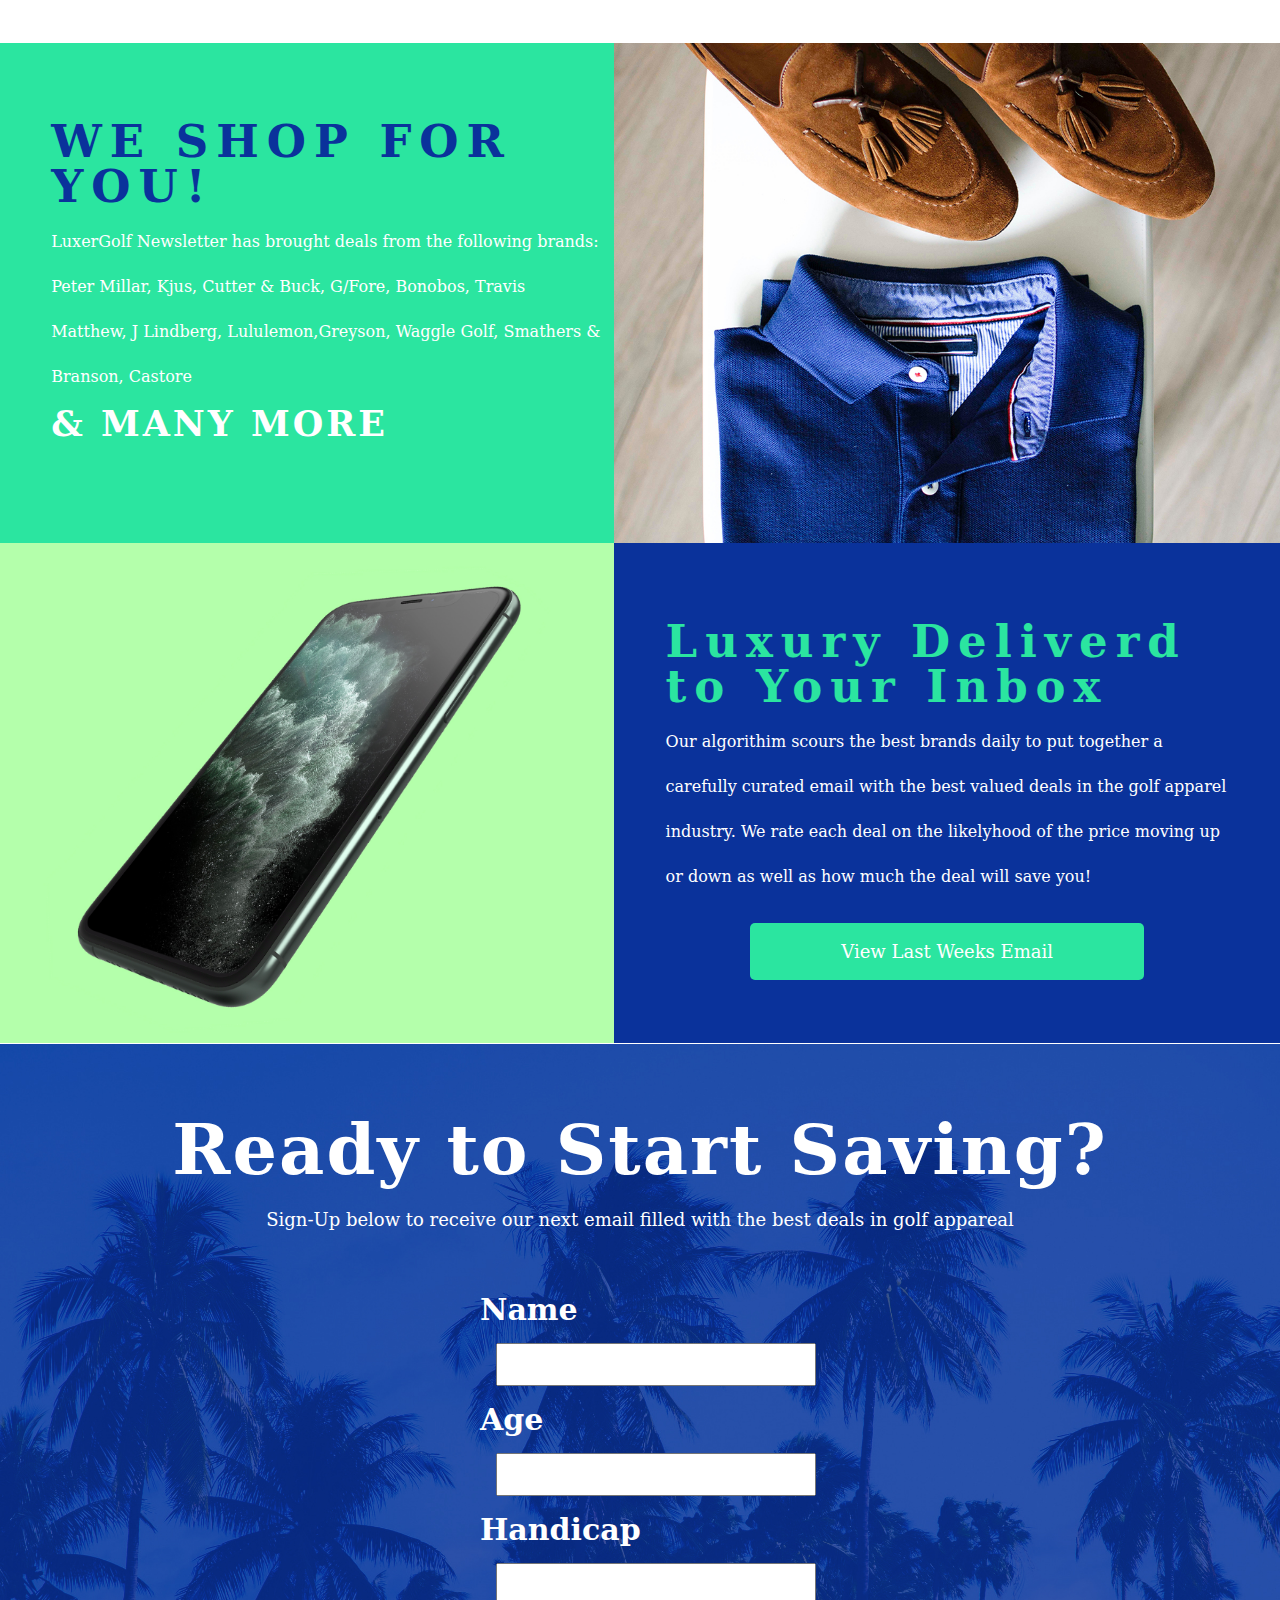
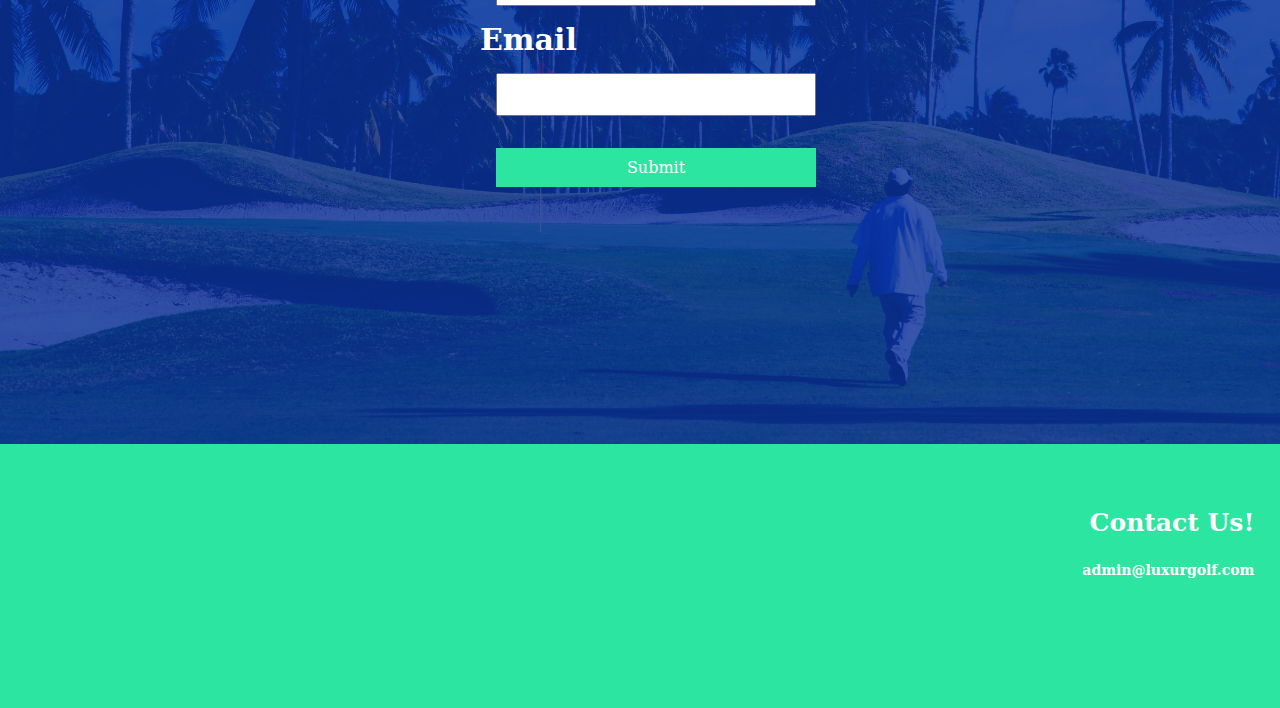
==== commit a8ef9d7c: "Update index.html" ====
--- a/index.html
+++ b/index.html
@@ -37,7 +37,7 @@
 	<div class="content">
             <div class="home_container">
                 <nav>
-                    <div id="logo"><img alt="" src="LuxurGolf/Logos/LuxGolf Logo All Green.png" />
+                    <div id="logo"><img alt="" src="LuxurGolf/logos/LuxGolf Logo All Green.png" />
                     </div>
                     <ul>
                         <li><a href="#learn_info">ABOUT</a></li>	
@@ -100,7 +100,7 @@
                       NOTE: This is an optional field, if your form has a field named '_redirect',
                       The user will be redirected to this page after the submission is saved
                     -->
-                    <input type="hidden" value="https://weather.com" name="_redirect" />
+                    <input type="hidden" value="https://nhharm.github.io/LuxurGolf/received" name="_redirect" />
                   
                     <label for="name">Name</label>
                     <input type="text" id="name" name="name"> <br />
@@ -120,9 +120,9 @@
       </div>
      </div>
     <footer>
-      <div class="footer_logo"><img alt="" src="LuxurGolf/Logos/LuxGolf Logo All Purple.png"/></div>
+      <div class="footer_logo"><img alt="" src="LuxurGolf/logos/LuxGolf Logo All Purplepng"/></div>
       <div class="contact"><h3>Contact Us!</h3><p>admin@luxurgolf.com</p>
     </footer>
     </body>
  </html>
-              +              
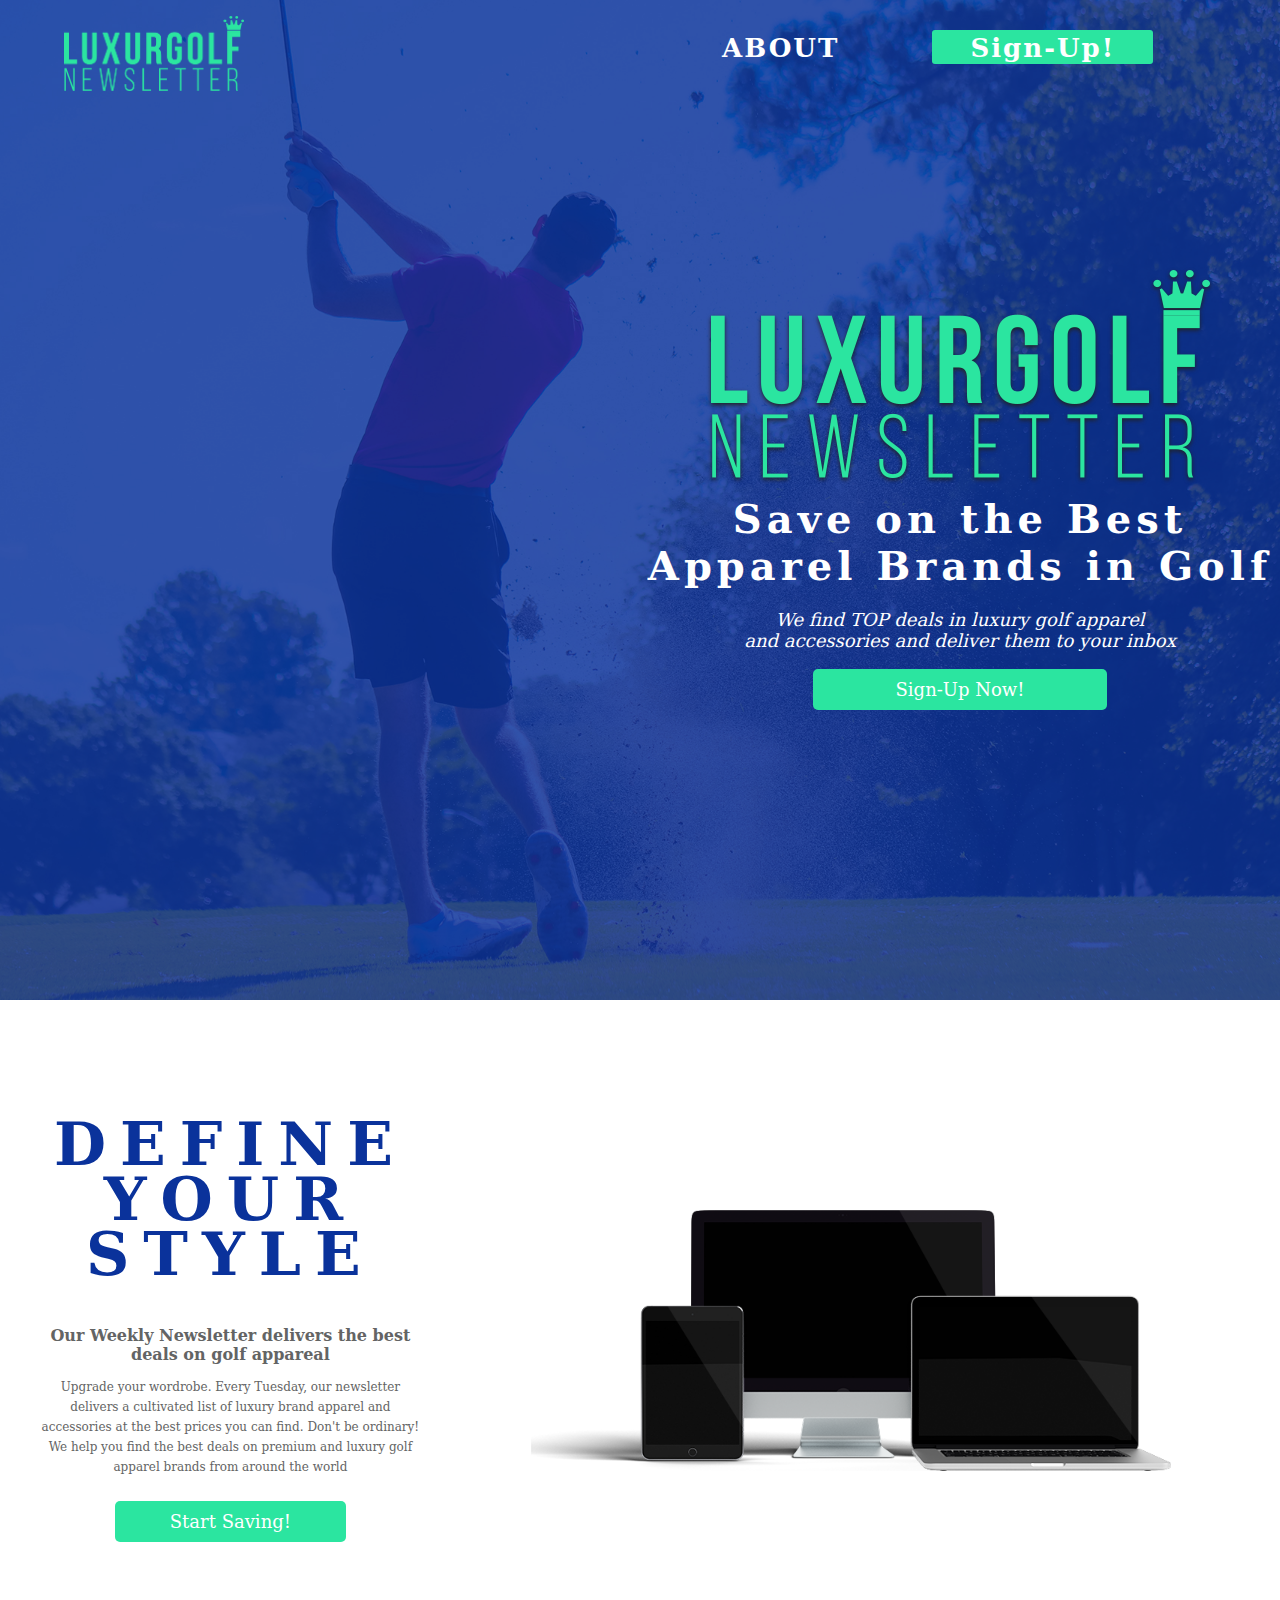
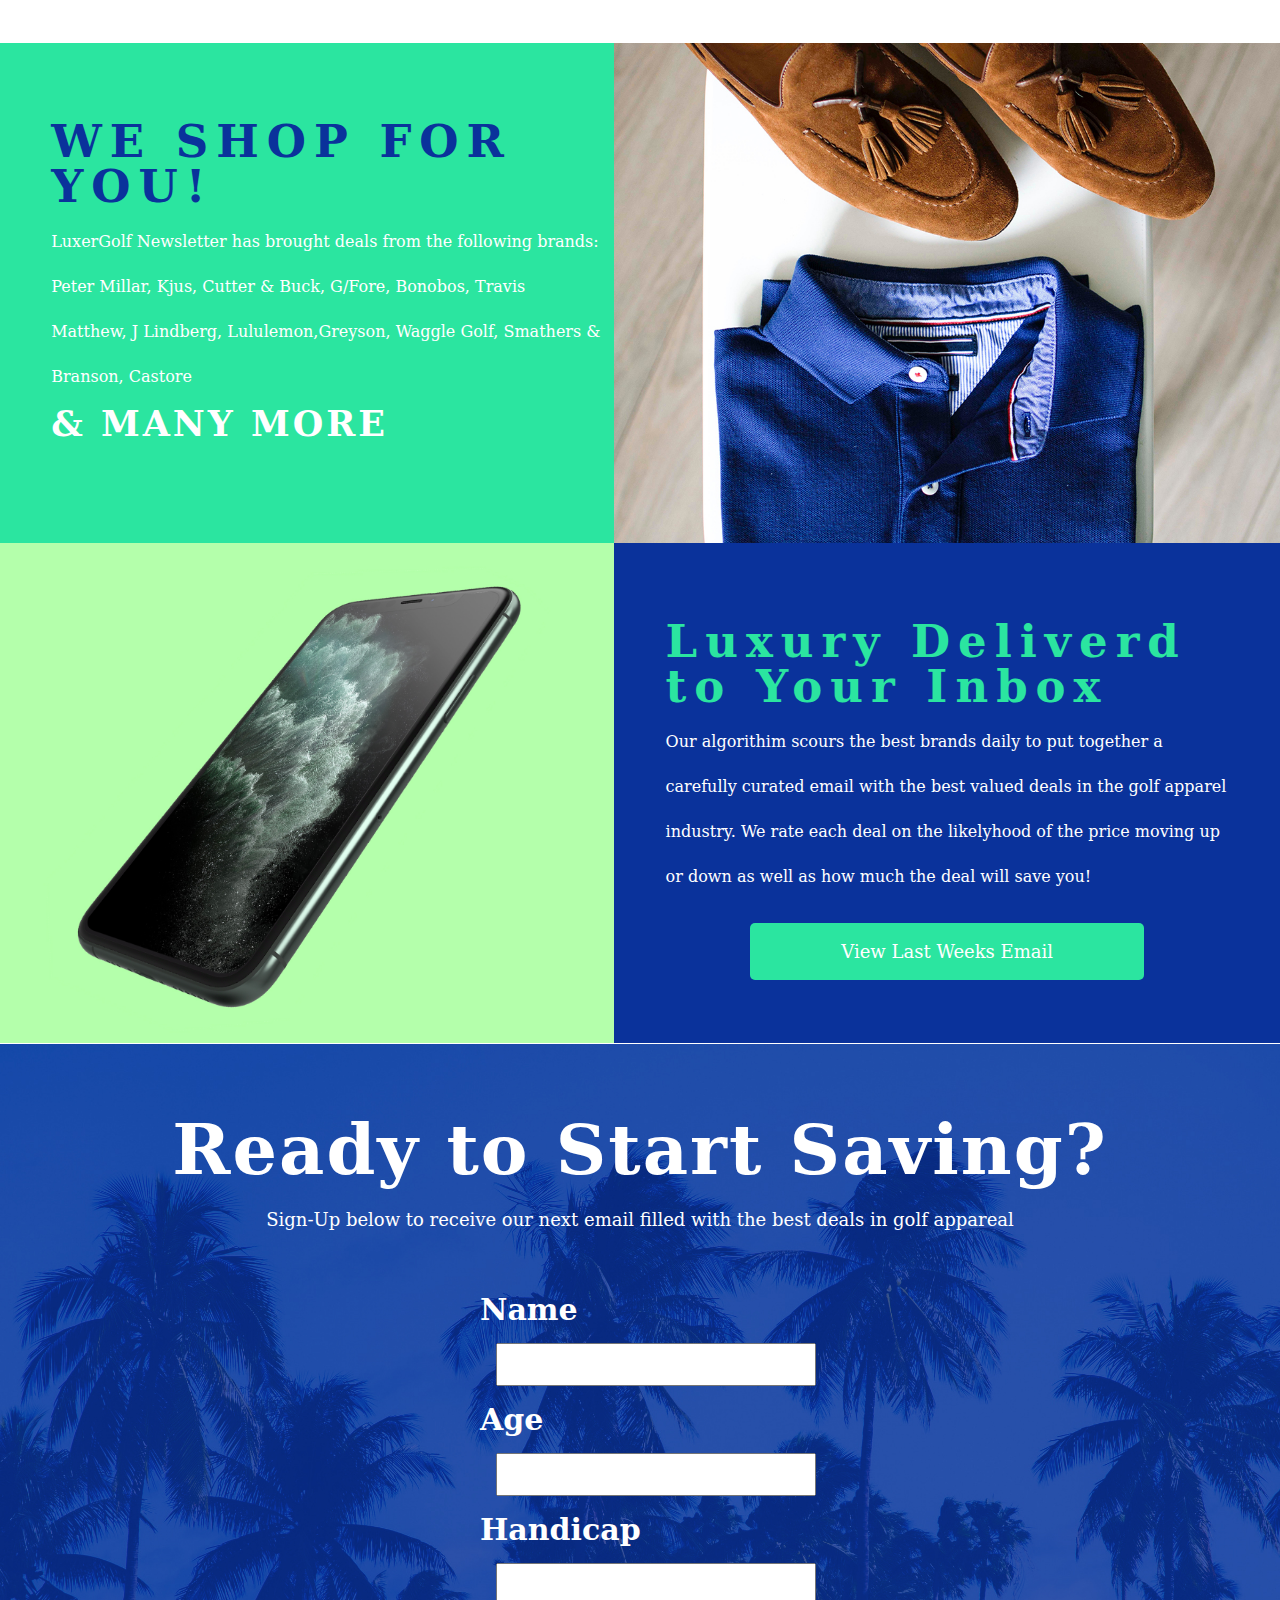
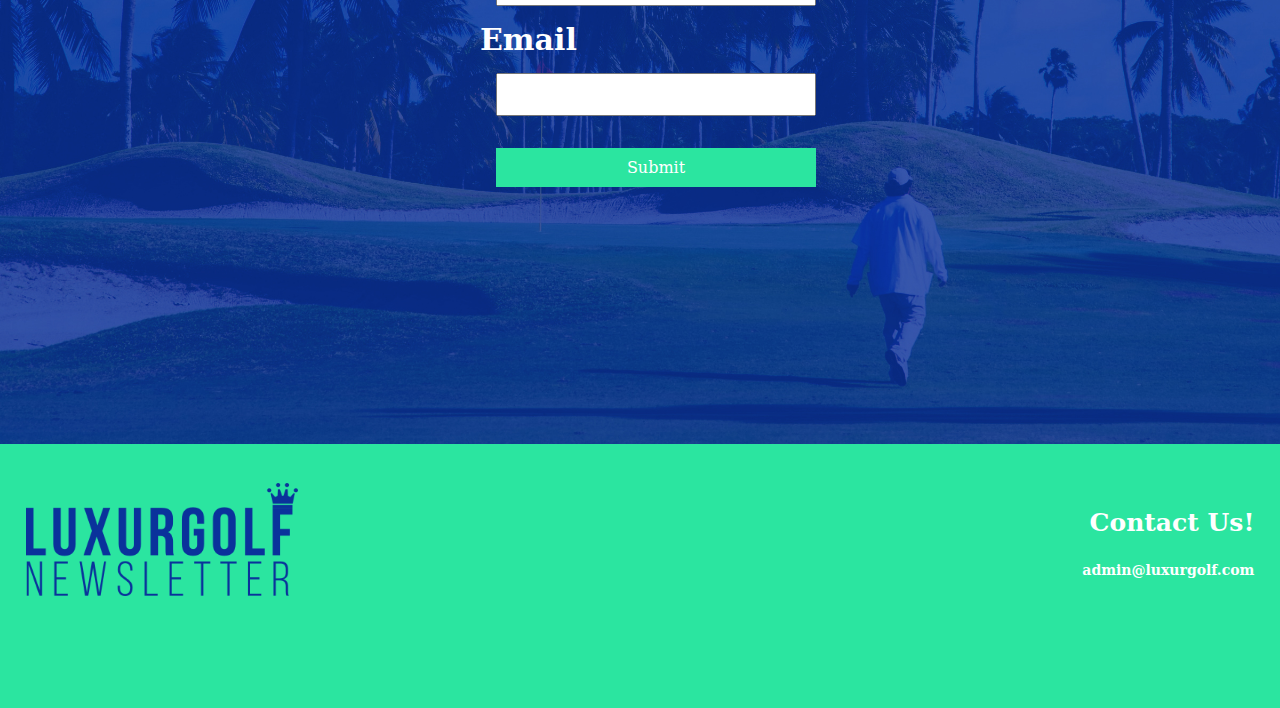
==== commit 5831b395: "Update index.html" ====
--- a/index.html
+++ b/index.html
@@ -120,7 +120,7 @@
       </div>
      </div>
     <footer>
-      <div class="footer_logo"><img alt="" src="LuxurGolf/logos/LuxGolf Logo All Purplepng"/></div>
+      <div class="footer_logo"><img alt="" src="LuxurGolf/logos/LuxGolf Logo All Purple.png"/></div>
       <div class="contact"><h3>Contact Us!</h3><p>admin@luxurgolf.com</p>
     </footer>
     </body>
